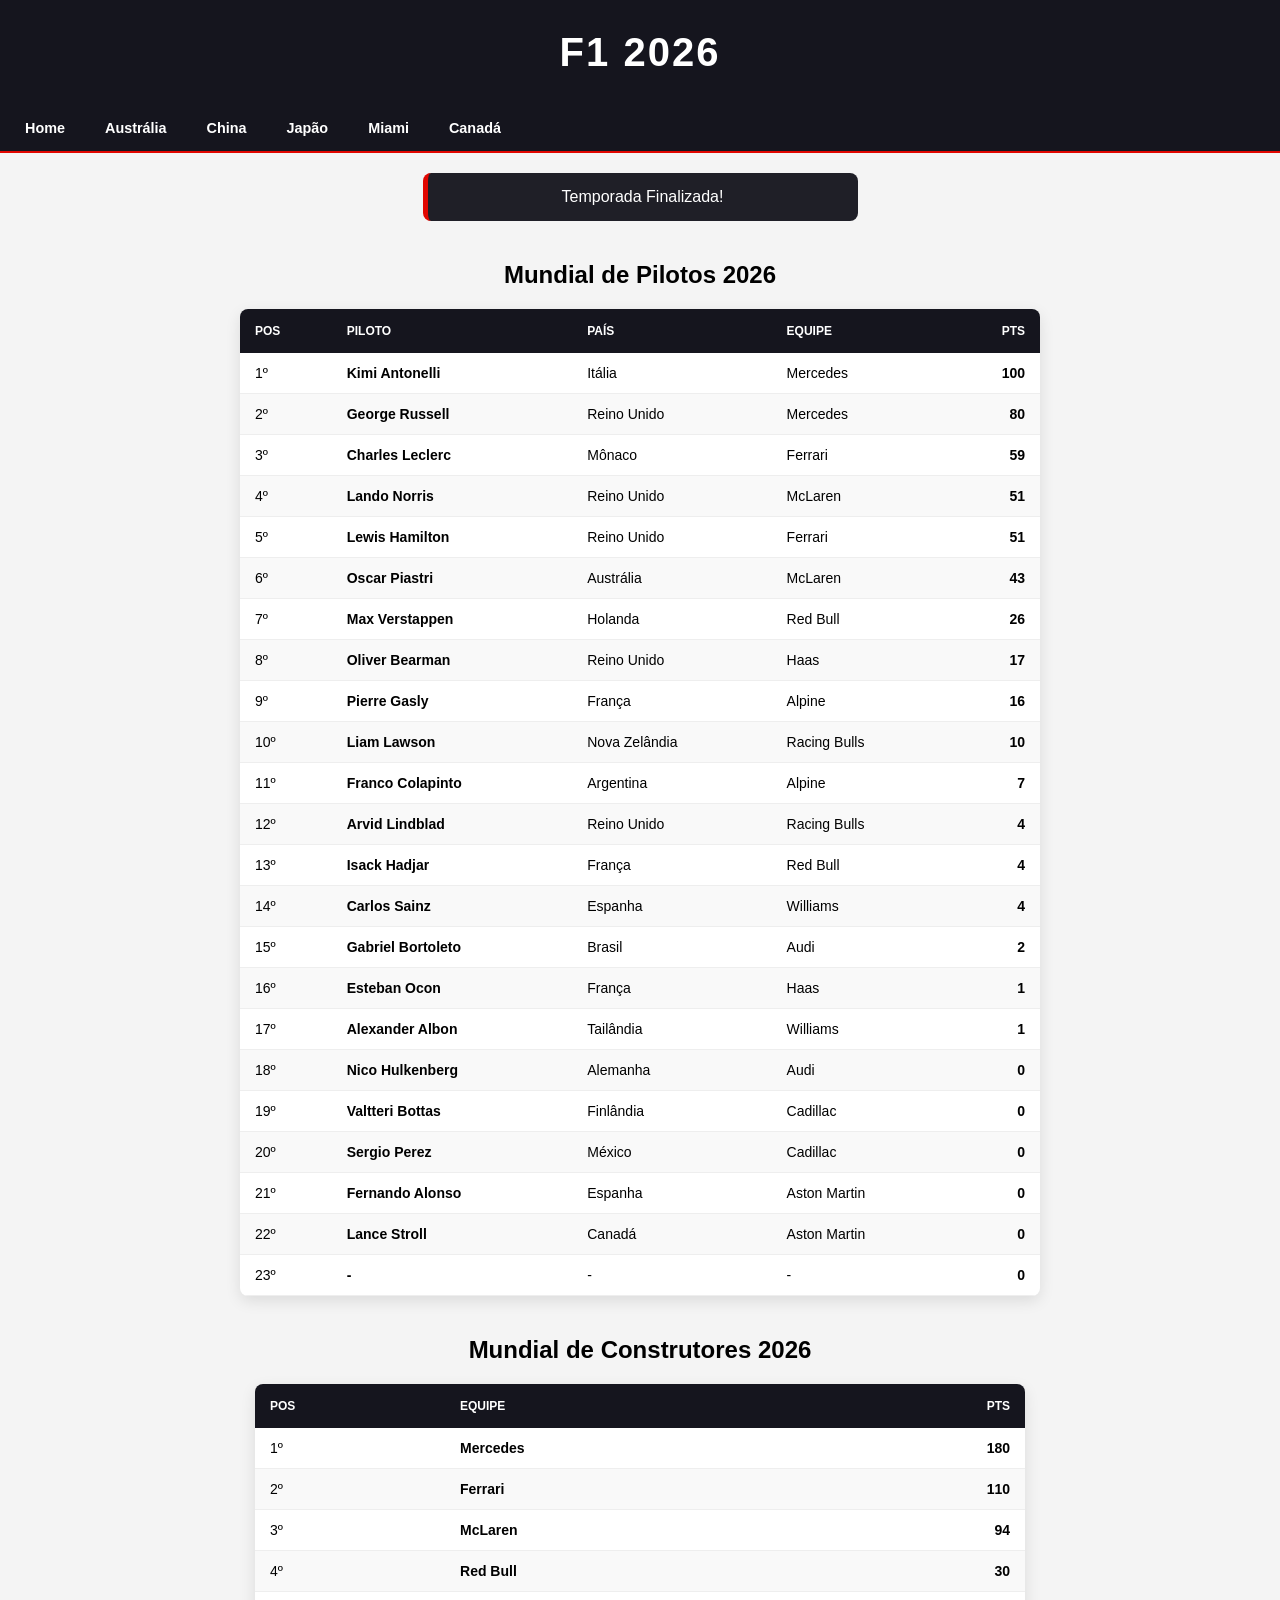
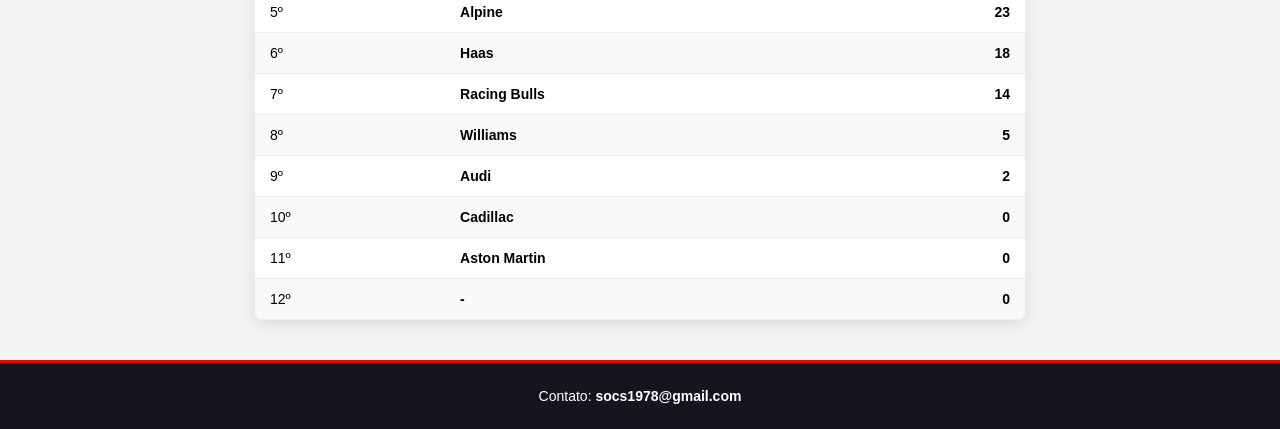
==== index.html @ dd4abb07 "Add files via upload" ====
<!DOCTYPE html>
<html lang="pt-br">
<head>
    <meta charset="UTF-8">
    <meta name="viewport" content="width=device-width, initial-scale=1.0">
    <title>Classificação Geral - F1 2026</title> <!-- "Classificação" ativa a soma geral no script -->
    <link rel="stylesheet" href="css/estilo.css">
</head>
<body>

<header>
    <h1>F1 2026</h1>
</header>

<nav class="menu-etapas">
    <div class="scroll-container">
        <a href="index.html" class="active">Home</a>
        <!-- Repare no formato: etapa.html?gp=NOME_EXATO_DO_GP -->
        <a href="etapa.html?gp=Austrália">Austrália</a>
        <a href="etapa.html?gp=China">China</a>
        <a href="etapa.html?gp=Japão">Japão</a>
        <a href="etapa.html?gp=Miami">Miami</a>
        <a href="etapa.html?gp=Canadá">Canadá</a>
    </div>
</nav>
<div id="countdown-container" class="countdown-box">
    <!-- O JS preencherá aqui -->
</div>

<div class="standings-container">
    <h2 style="text-align: center;">Mundial de Pilotos 2026</h2>
    <table id="tabela-pilotos">
        <thead>
            <tr>
                <th>Pos</th>
                <th>Piloto</th>
                <th>País</th> <!-- Alterado de Nacionalidade para País -->
                <th>Equipe</th>
                <th style="text-align: right;">PTS</th>
            </tr>
        </thead>
    

        <tbody id="corpo-tabela">
            <!-- Gerado dinamicamente pelo script.js -->
        </tbody>
    </table>
    <div class="standings-container">
    <h2 style="text-align: center;">Mundial de Construtores 2026</h2>
    <table id="tabela-construtores">
        <thead>
            <tr>
                <th>Pos</th>
                <th>Equipe</th>
                <th style="text-align: right;">PTS</th>
            </tr>
        </thead>
        <tbody id="corpo-tabela-construtores">
            <!-- Gerado dinamicamente pelo script.js -->
        </tbody>
    </table>
</div>
    
</div>

<!-- Scripts na pasta js/ -->
<script src="js/dados-corridas.js"></script>
<script src="js/script.js"></script>
<script src="js/countdown.js"></script>
<footer class="rodape-site">
    <div class="rodape-conteudo">
        
        <p>Contato: <strong>socs1978@gmail.com</strong></p>
        
    </div>
</footer>

</body>
</html>
---- css/estilo.css ----
/* estilo.css */
body {
    margin: 0;
    font-family: 'Segoe UI', Arial, sans-serif;
    background-color: #f4f4f4;
}

header {
    background-color: #15151e;
    color: white;
    padding: 30px 15px;
    text-align: center;
}

.countdown-box {
    background: #1f1f27;
    color: white;
    text-align: center;
    padding: 15px;
    border-radius: 8px;
    margin: 20px auto;
    max-width: 400px;
    border-left: 5px solid #e10600;
    font-family: 'Titillium Web', sans-serif;
}

.timer span {
    font-size: 1.5rem;
    font-weight: bold;
    margin: 0 5px;
    color: #e10600;
}

.proximo-alerta {
    text-transform: uppercase;
    font-size: 0.8rem;
    letter-spacing: 1px;
    margin-bottom: 5px;
}


.menu-etapas {
    background-color: #15151e; /* Tom oficial F1 */
    padding: 10px 0;
    border-bottom: 2px solid #e10600;
}

.scroll-container {
    display: flex;
    overflow-x: auto;
    white-space: nowrap;
    padding: 0 15px;
    gap: 20px;
    scrollbar-width: thin; /* Para Firefox */
}

/* Estilo da barra de rolagem para Chrome/Edge */
.scroll-container::-webkit-scrollbar {
    height: 4px;
}

.scroll-container::-webkit-scrollbar-thumb {
    background: #e10600;
    border-radius: 10px;
}

.menu-etapas a {
    color: white;
    text-decoration: none;
    font-family: sans-serif;
    font-size: 0.9rem;
    font-weight: bold;
    padding: 5px 10px;
    transition: 0.3s;
}

.menu-etapas a:hover {
    color: #e10600;
    background: rgba(255, 255, 255, 0.1);
    border-radius: 5px;
}


h1 {
    margin: 0;
    font-size: clamp(1.8rem, 8vw, 2.5rem); /* Fonte diminui em telas menores */
    letter-spacing: 2px;
    text-transform: uppercase;
}

.menu-f1 {
    background-color: #e10600;
    padding: 10px 0;
    box-shadow: 0 4px 6px rgba(0,0,0,0.1);
    position: sticky; /* O menu gruda no topo ao rolar */
    top: 0;
    z-index: 1000;
}

.menu-f1 ul {
    list-style: none;
    margin: 0;
    padding: 0 10px;
    display: flex;
    justify-content: center;
    flex-wrap: wrap; /* Essencial para smartphones */
    gap: 15px;
}

.menu-f1 a {
    color: white;
    text-decoration: none;
    font-weight: bold;
    font-size: 13px;
    text-transform: uppercase;
    display: inline-block;
    padding: 8px 4px;
    transition: 0.3s;
}

/* Tabela de Classificação */
.standings-container {
    max-width: 800px;
    margin: 40px auto;
    padding: 0 15px;
}

table {
    width: 100%;
    border-collapse: collapse;
    background: white;
    box-shadow: 0 5px 15px rgba(0,0,0,0.1);
    border-radius: 8px;
    overflow: hidden;
}

th {
    background-color: #15151e;
    color: white;
    text-transform: uppercase;
    font-size: 12px;
    padding: 15px;
    text-align: left;
}

td {
    padding: 12px 15px;
    border-bottom: 1px solid #eee;
    font-size: 14px;
}

tr:nth-child(even) { background-color: #f9f9f9; }
tr:hover { background-color: #f1f1f1; }

.pos { font-weight: bold; width: 50px; }
.pts { font-weight: bold; text-align: right; color: #e10600; }

@media (max-width: 480px) {
    th:nth-child(3), td:nth-child(3) { display: none; } /* Esconde equipe no celular */
}


/* Ajustes específicos para Celulares (telas menores que 600px) */
@media (max-width: 600px) {
    .menu-f1 ul {
        gap: 10px; /* Diminui o espaço entre links */
    }

    .menu-f1 a {
        font-size: 11px; /* Letra menor no celular */
        padding: 10px 5px; /* Área de toque maior */
    }
}

.rodape-site {
    background-color: #15151e; /* Preto padrão F1 */
    color: white;
    text-align: center;
    padding: 20px 0;
    margin-top: 40px;
    border-top: 3px solid #e10600; /* Linha vermelha detalhe F1 */
    font-family: sans-serif;
}

.rodape-conteudo p {
    margin: 5px 0;
    font-size: 14px;
}

.redes-sociais a {
    color: #e10600;
    text-decoration: none;
    margin: 0 5px;
    font-weight: bold;
}

.redes-sociais a:hover {
    text-decoration: underline;
}
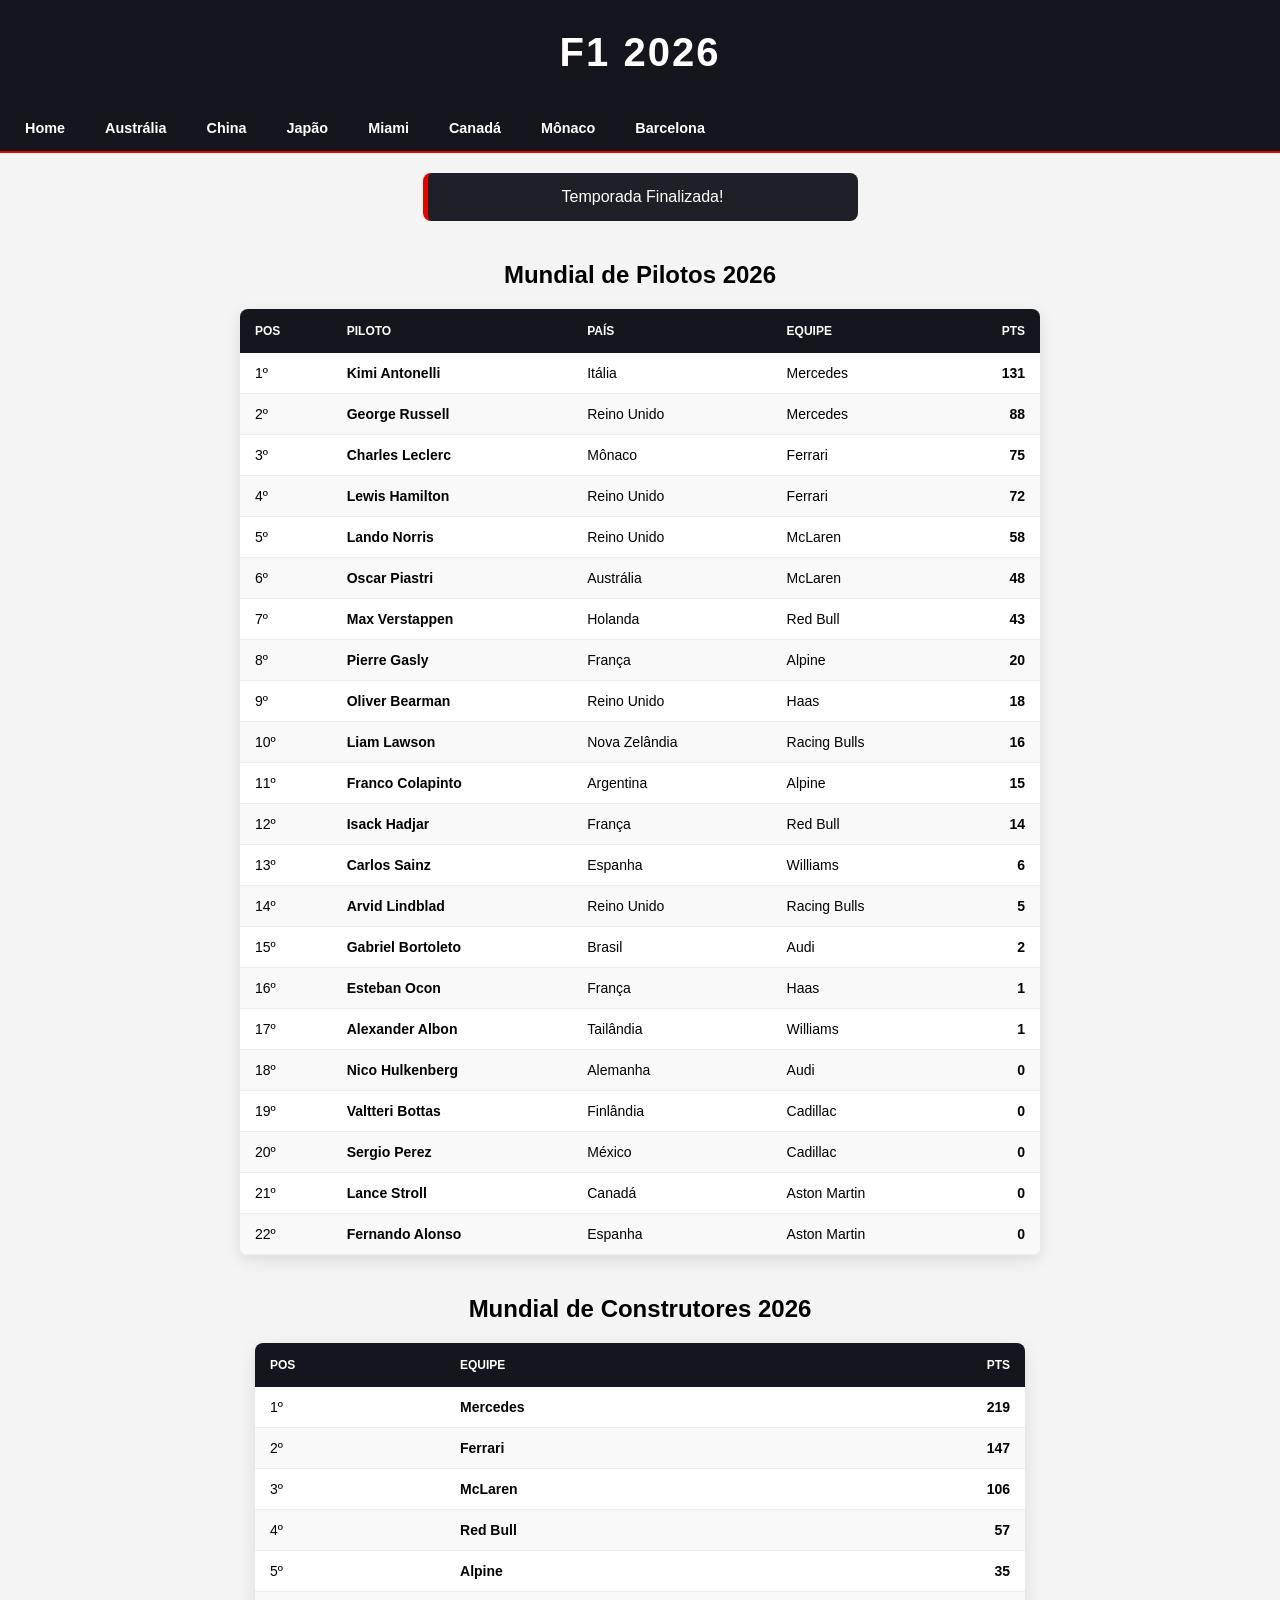
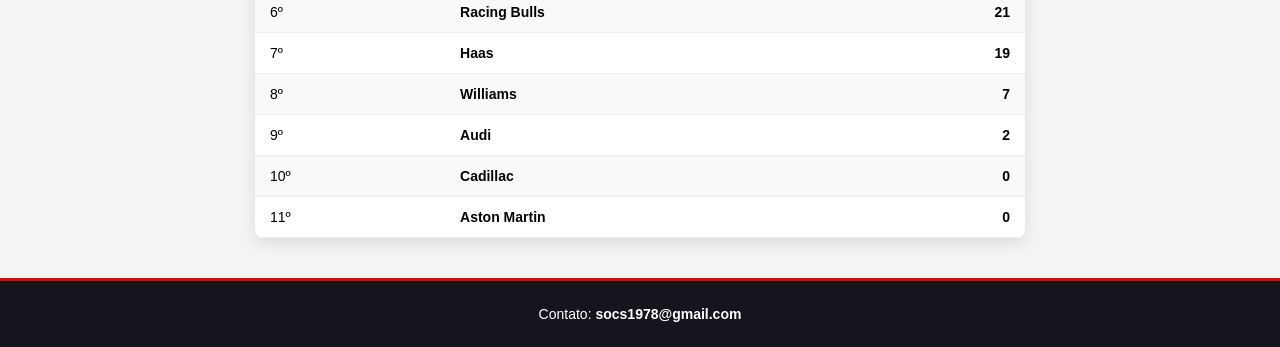
==== commit 6f47393e: "Add files via upload" ====
--- a/index.html
+++ b/index.html
@@ -21,6 +21,8 @@
         <a href="etapa.html?gp=Japão">Japão</a>
         <a href="etapa.html?gp=Miami">Miami</a>
         <a href="etapa.html?gp=Canadá">Canadá</a>
+        <a href="etapa.html?gp=Mônaco">Mônaco</a>
+        <a href="etapa.html?gp=Barcelona">Barcelona</a>
     </div>
 </nav>
 <div id="countdown-container" class="countdown-box">
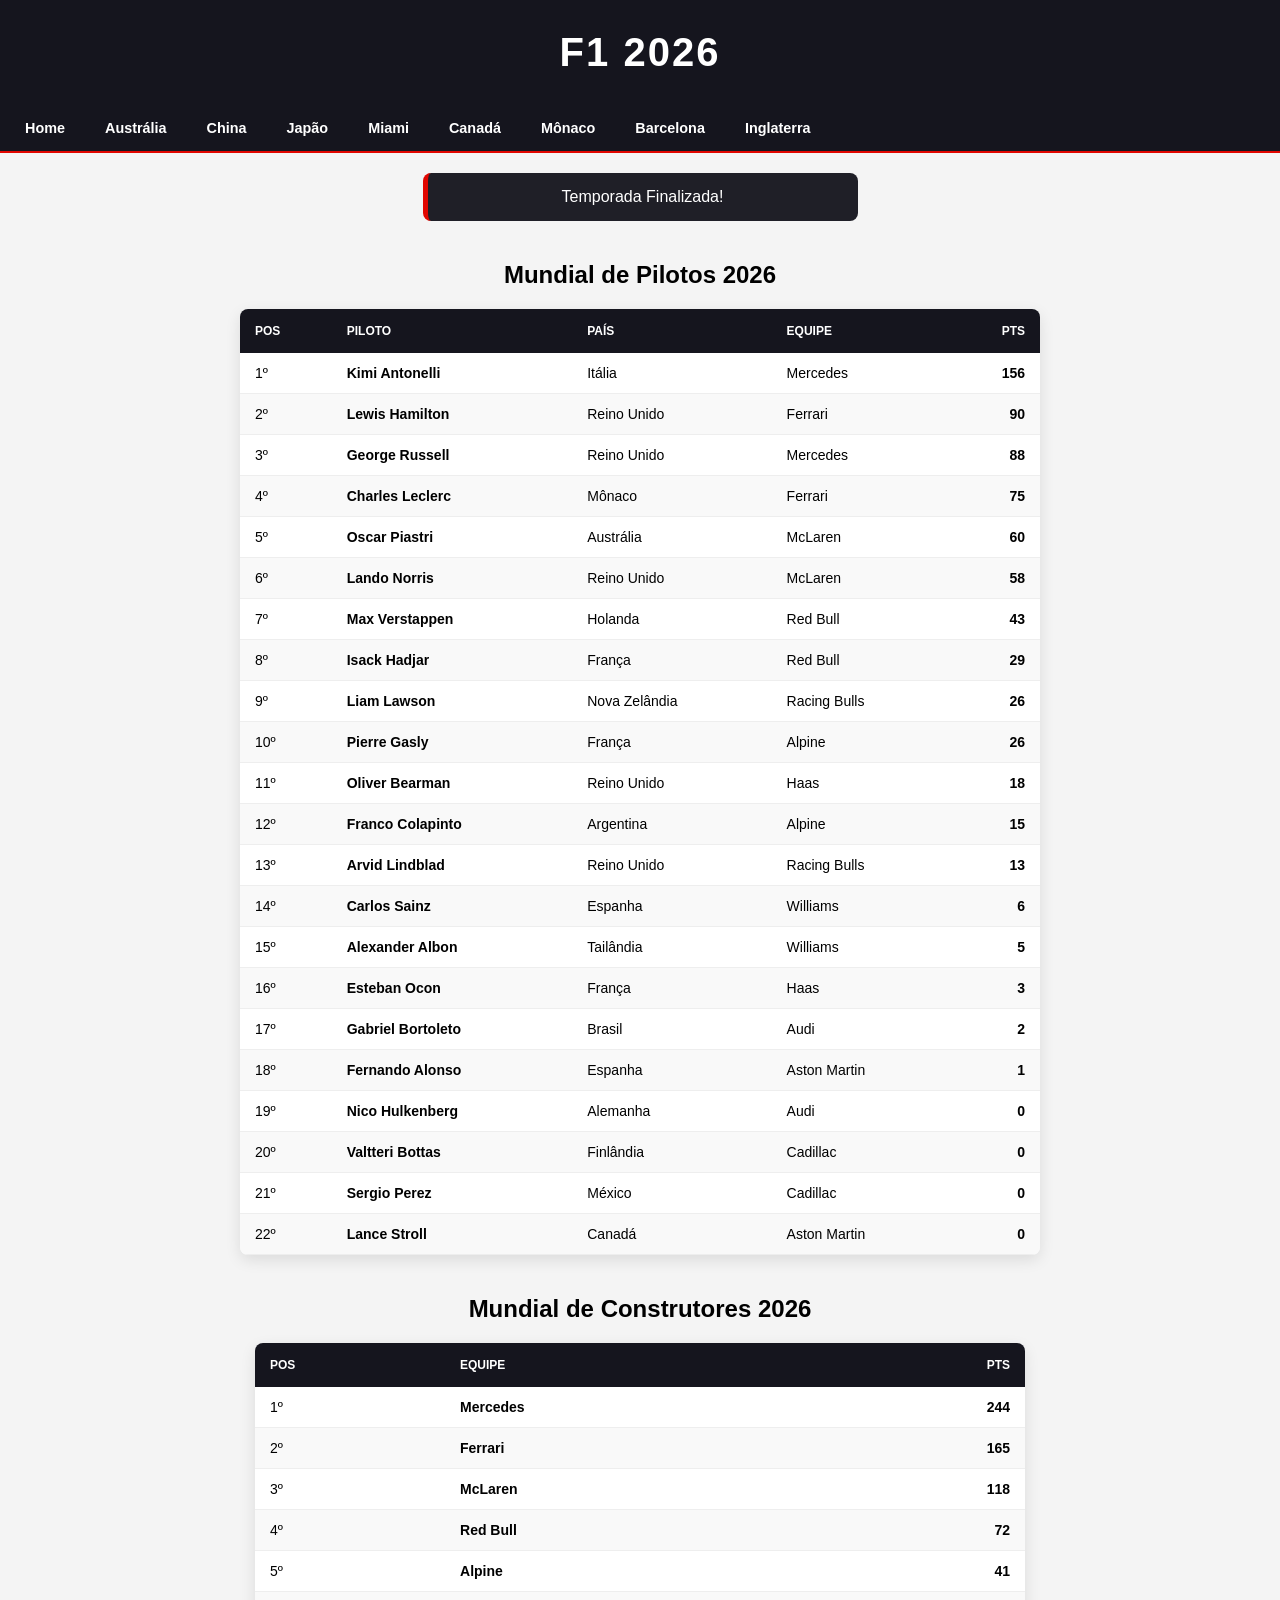
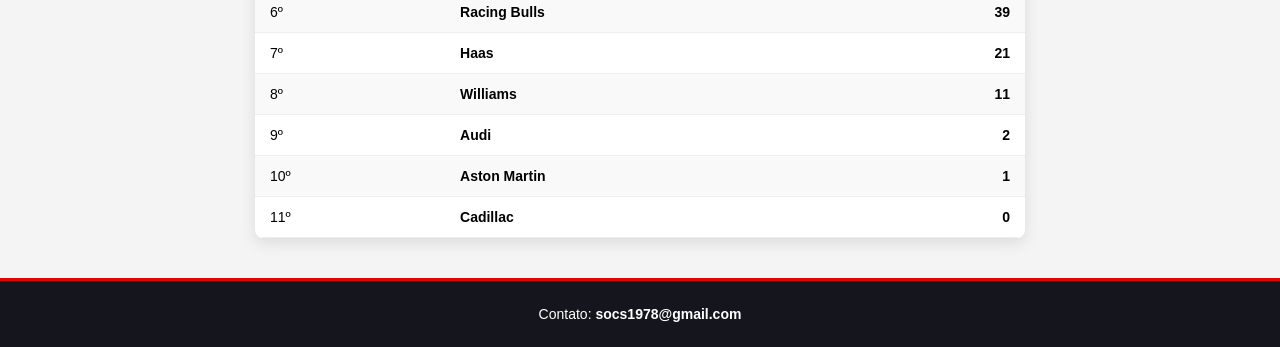
==== commit 1747e90b: "Add files via upload" ====
--- a/index.html
+++ b/index.html
@@ -23,6 +23,7 @@
         <a href="etapa.html?gp=Canadá">Canadá</a>
         <a href="etapa.html?gp=Mônaco">Mônaco</a>
         <a href="etapa.html?gp=Barcelona">Barcelona</a>
+        <a href="etapa.html?gp=Barcelona">Inglaterra</a>
     </div>
 </nav>
 <div id="countdown-container" class="countdown-box">
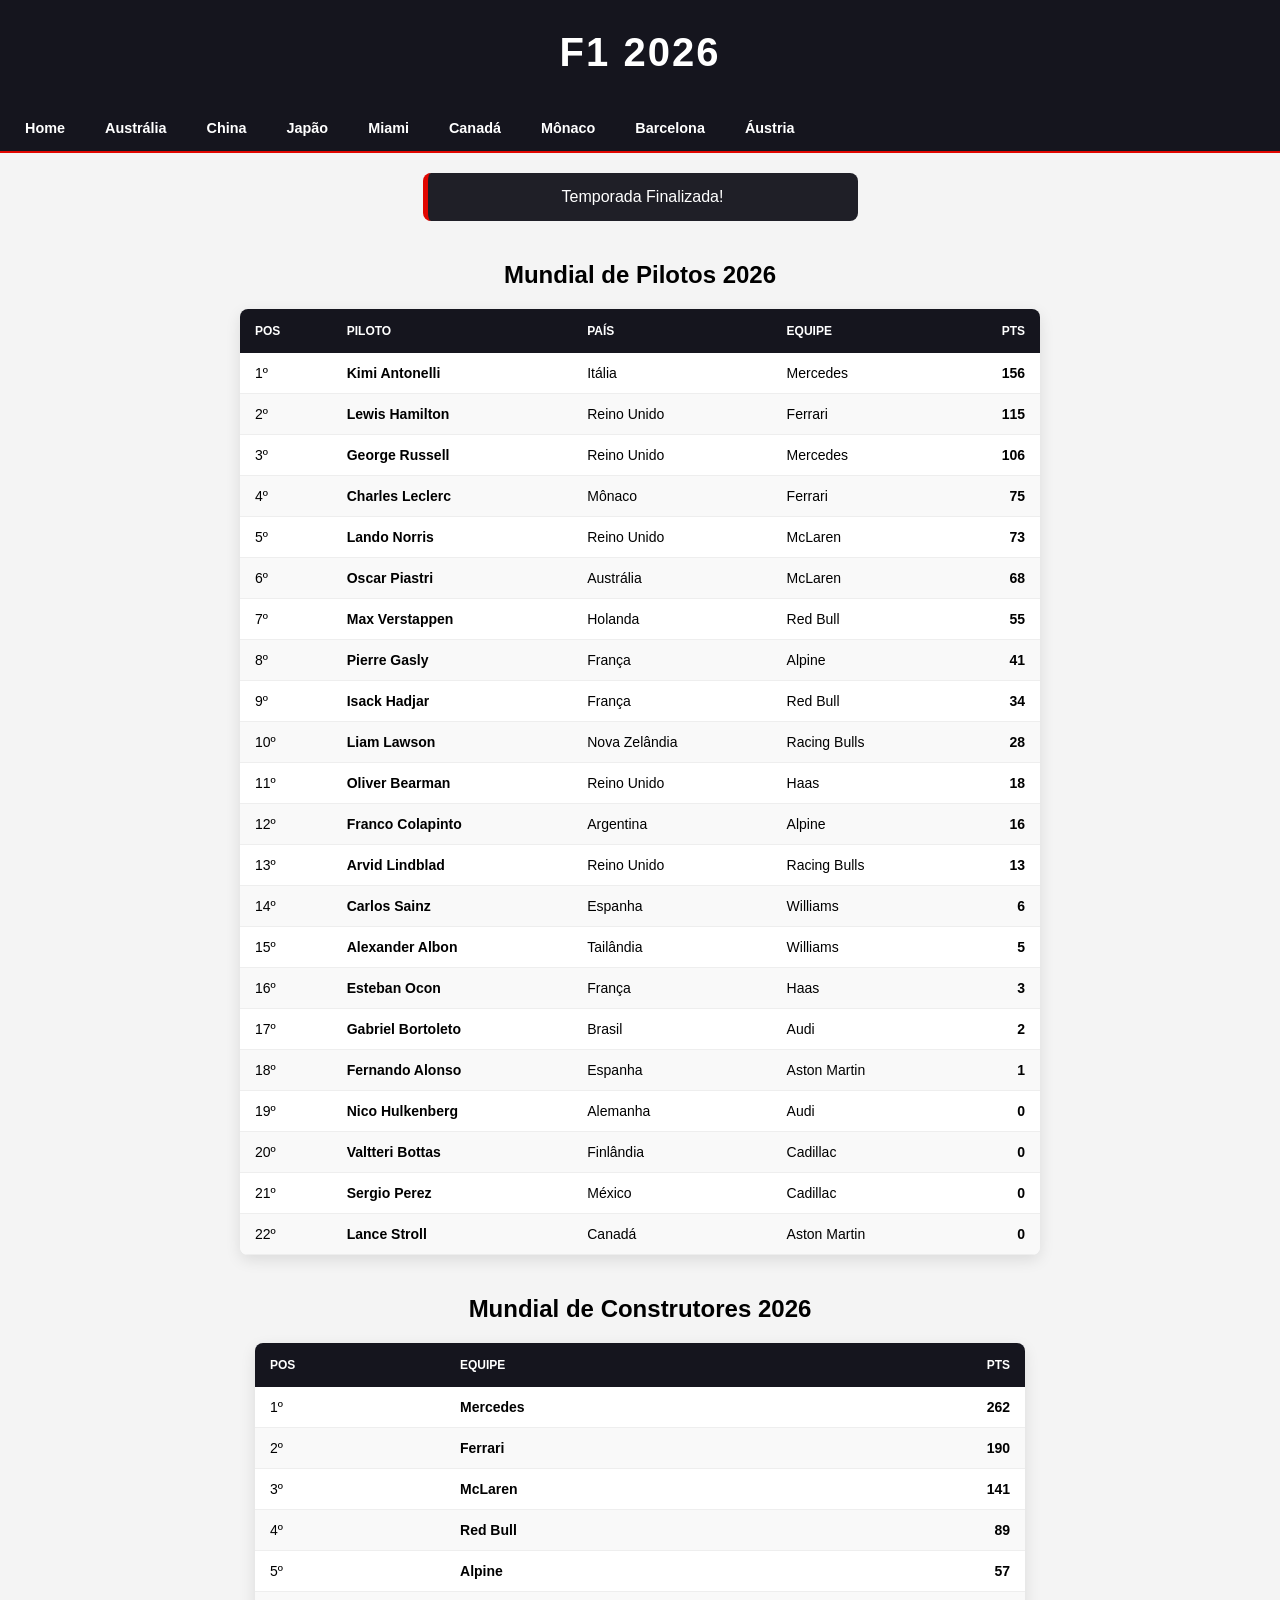
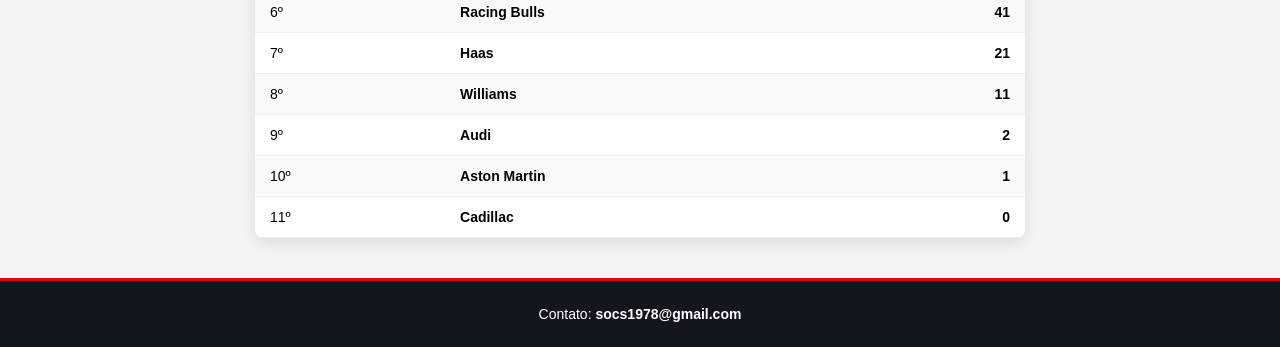
==== commit e8c1ad96: "Add files via upload" ====
--- a/index.html
+++ b/index.html
@@ -23,7 +23,7 @@
         <a href="etapa.html?gp=Canadá">Canadá</a>
         <a href="etapa.html?gp=Mônaco">Mônaco</a>
         <a href="etapa.html?gp=Barcelona">Barcelona</a>
-        <a href="etapa.html?gp=Barcelona">Inglaterra</a>
+        <a href="etapa.html?gp=Áustria">Áustria</a>
     </div>
 </nav>
 <div id="countdown-container" class="countdown-box">
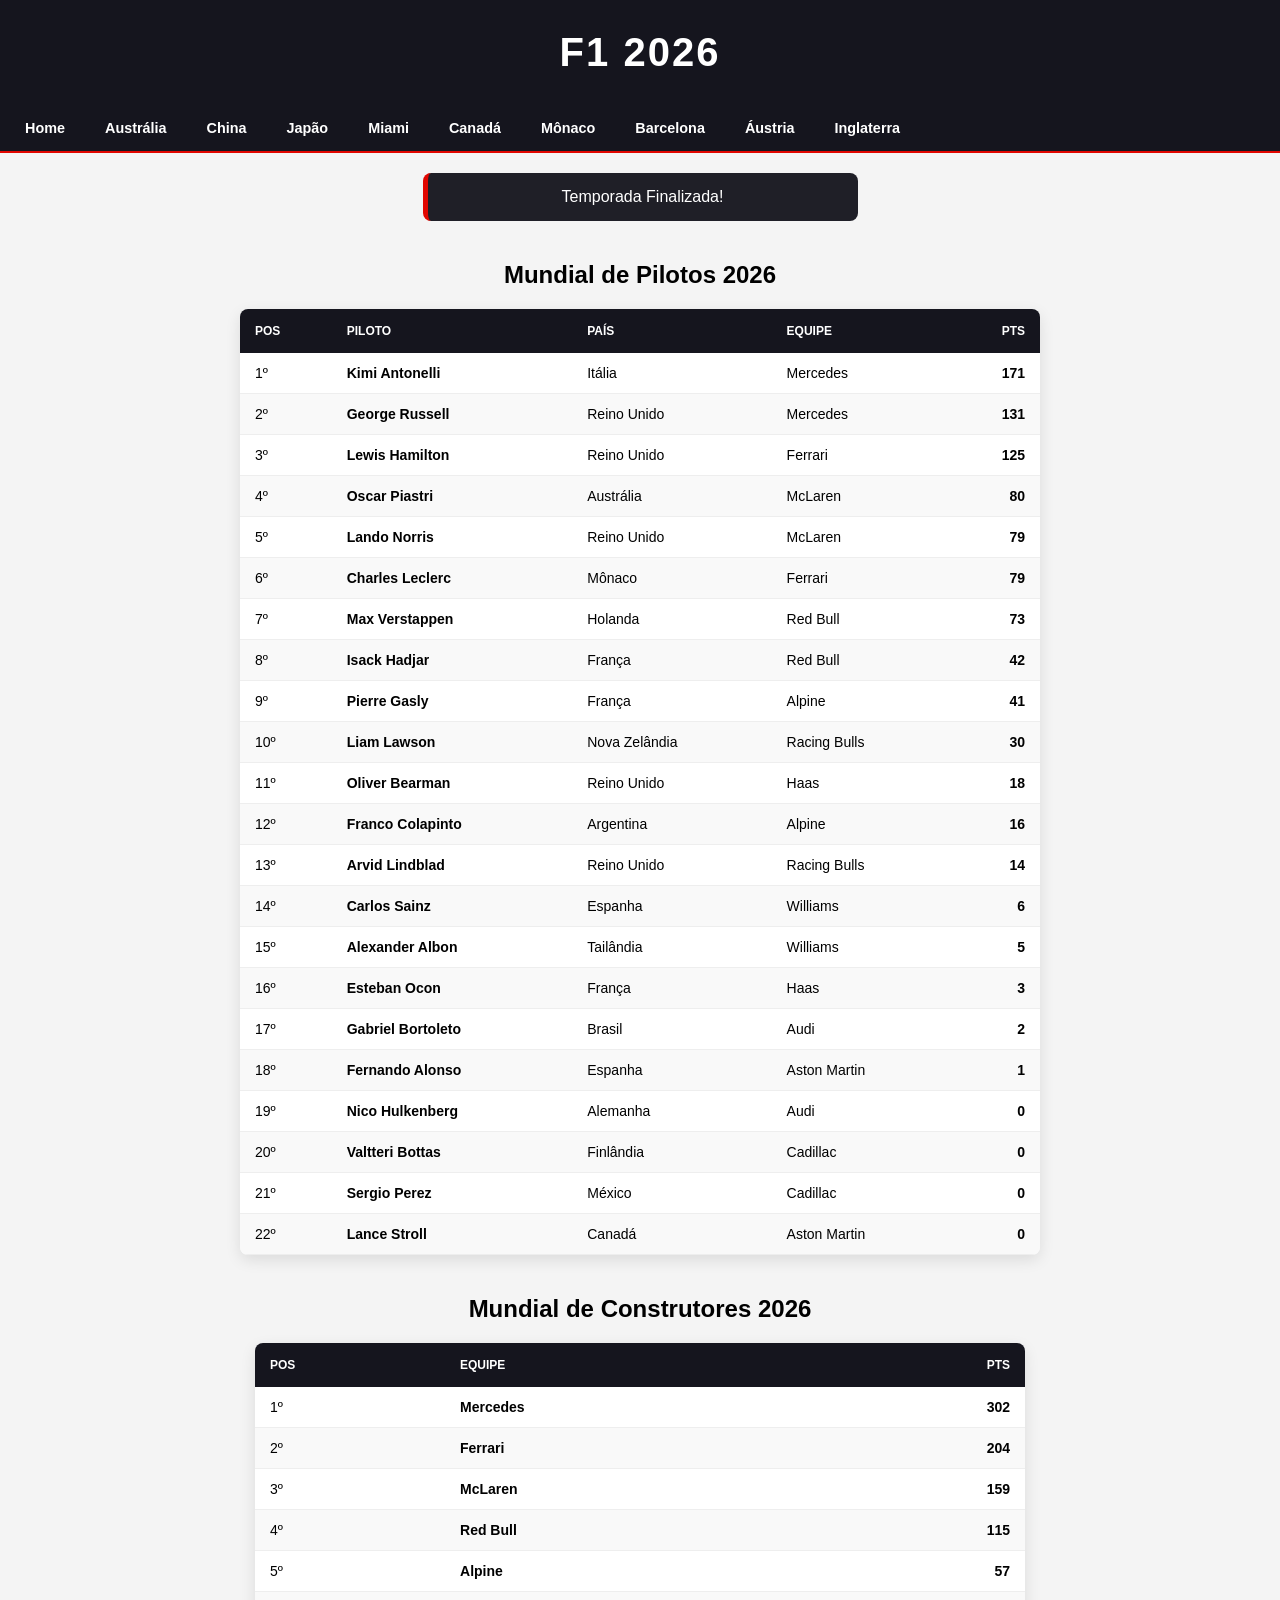
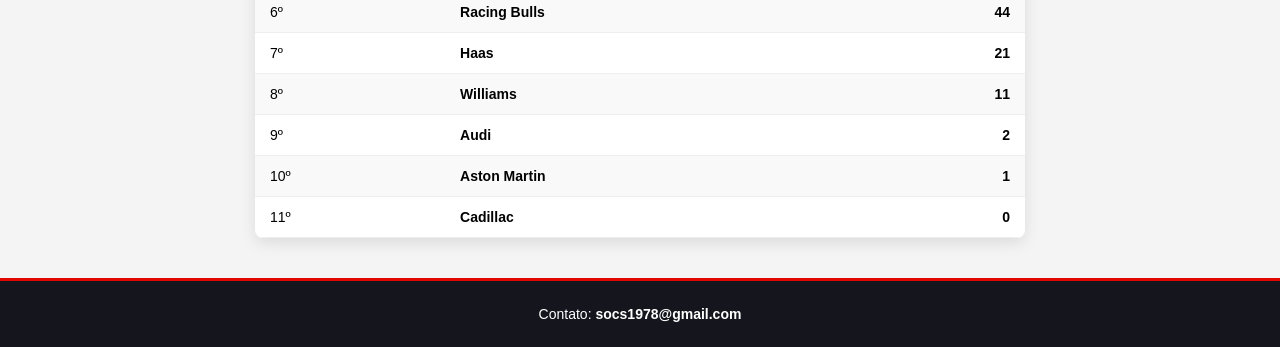
==== commit 54382f63: "Add files via upload" ====
--- a/index.html
+++ b/index.html
@@ -24,6 +24,7 @@
         <a href="etapa.html?gp=Mônaco">Mônaco</a>
         <a href="etapa.html?gp=Barcelona">Barcelona</a>
         <a href="etapa.html?gp=Áustria">Áustria</a>
+        <a href="etapa.html?gp=Inglaterra">Inglaterra</a>
     </div>
 </nav>
 <div id="countdown-container" class="countdown-box">
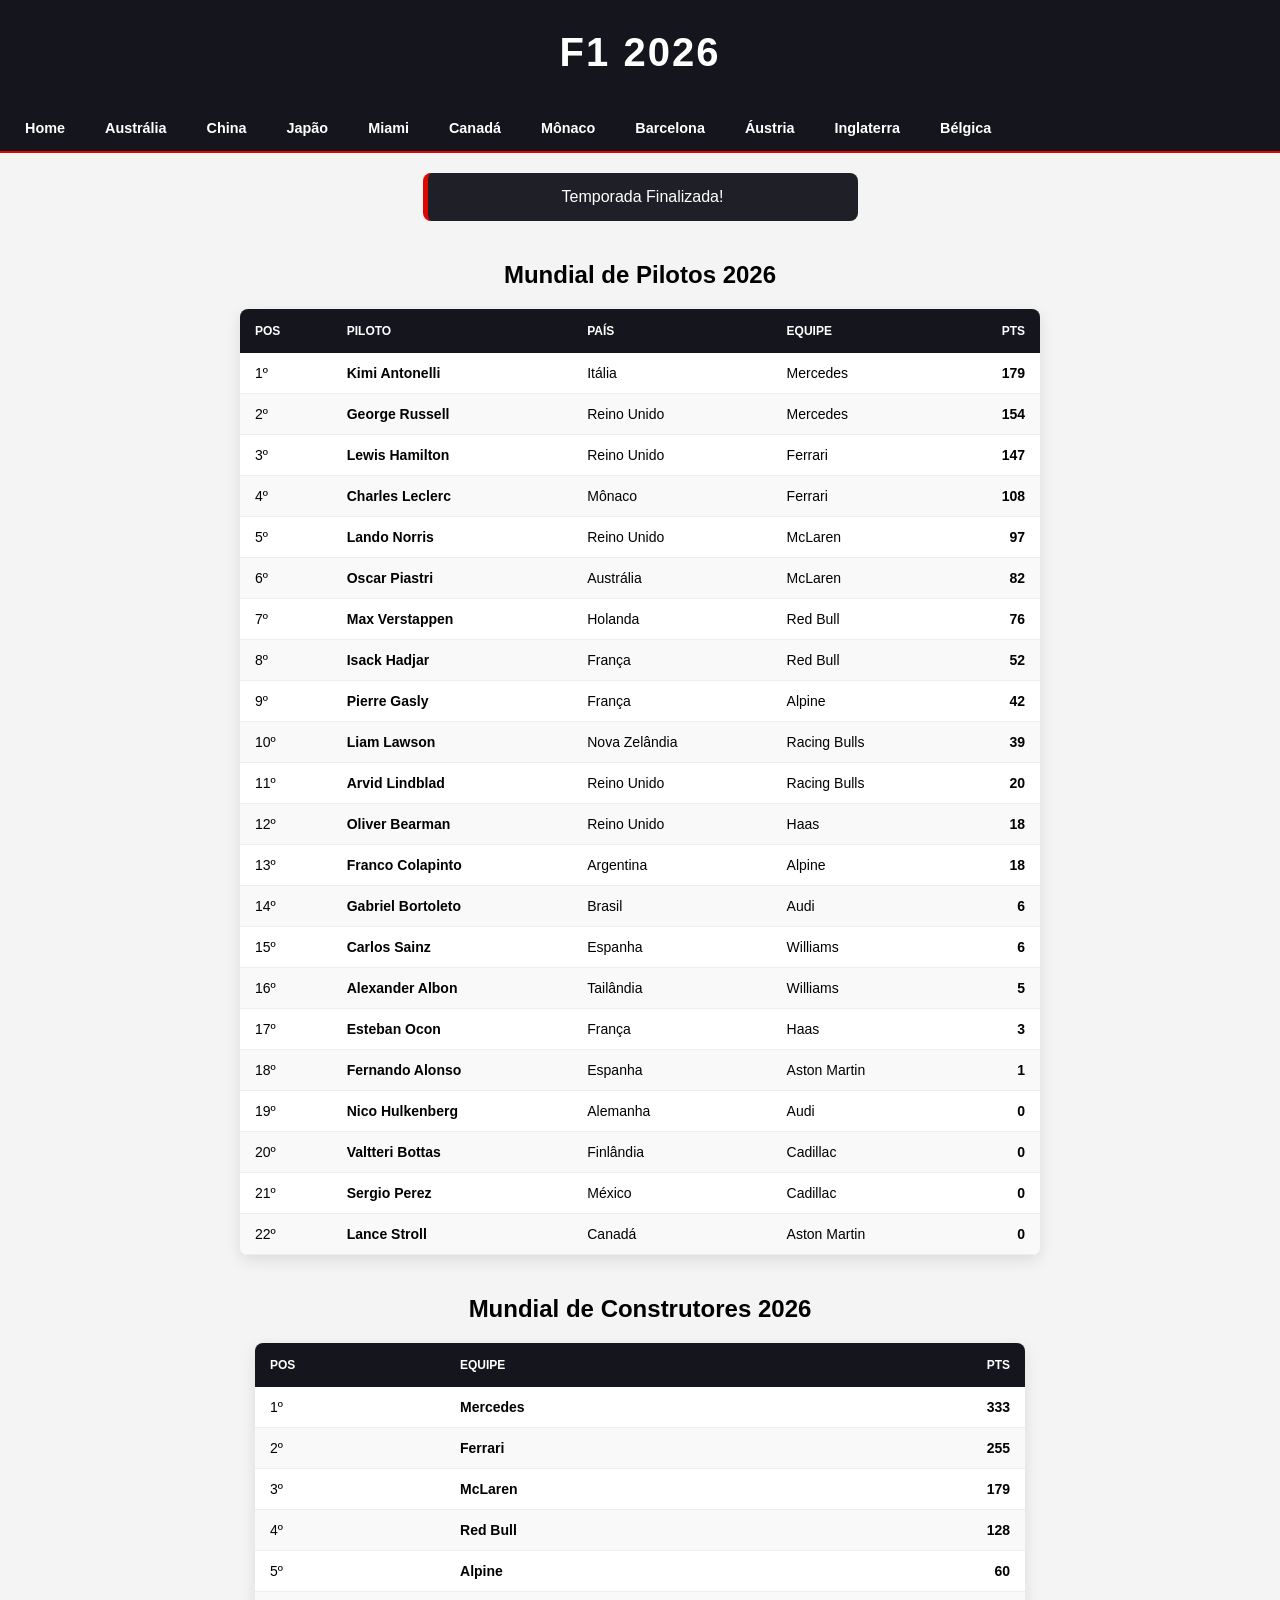
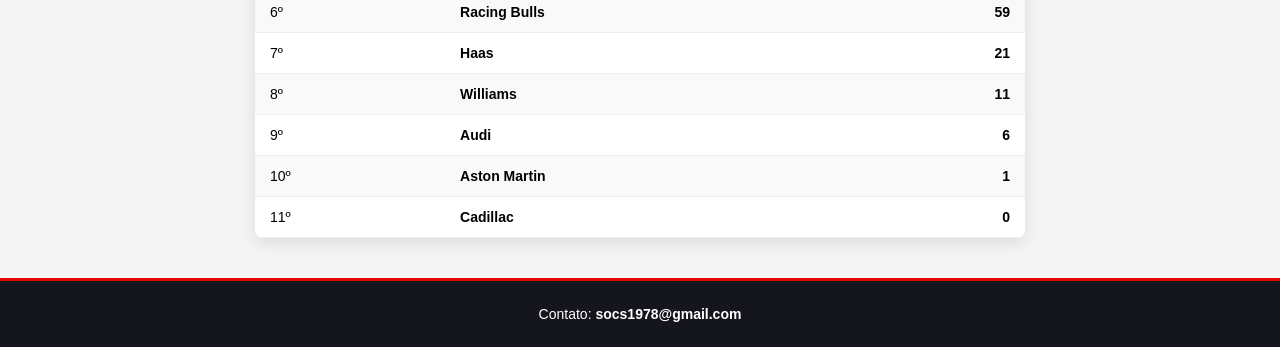
==== commit c69b3eb9: "Add files via upload" ====
--- a/index.html
+++ b/index.html
@@ -25,6 +25,7 @@
         <a href="etapa.html?gp=Barcelona">Barcelona</a>
         <a href="etapa.html?gp=Áustria">Áustria</a>
         <a href="etapa.html?gp=Inglaterra">Inglaterra</a>
+        <a href="etapa.html?gp=Inglaterra">Bélgica</a>
     </div>
 </nav>
 <div id="countdown-container" class="countdown-box">
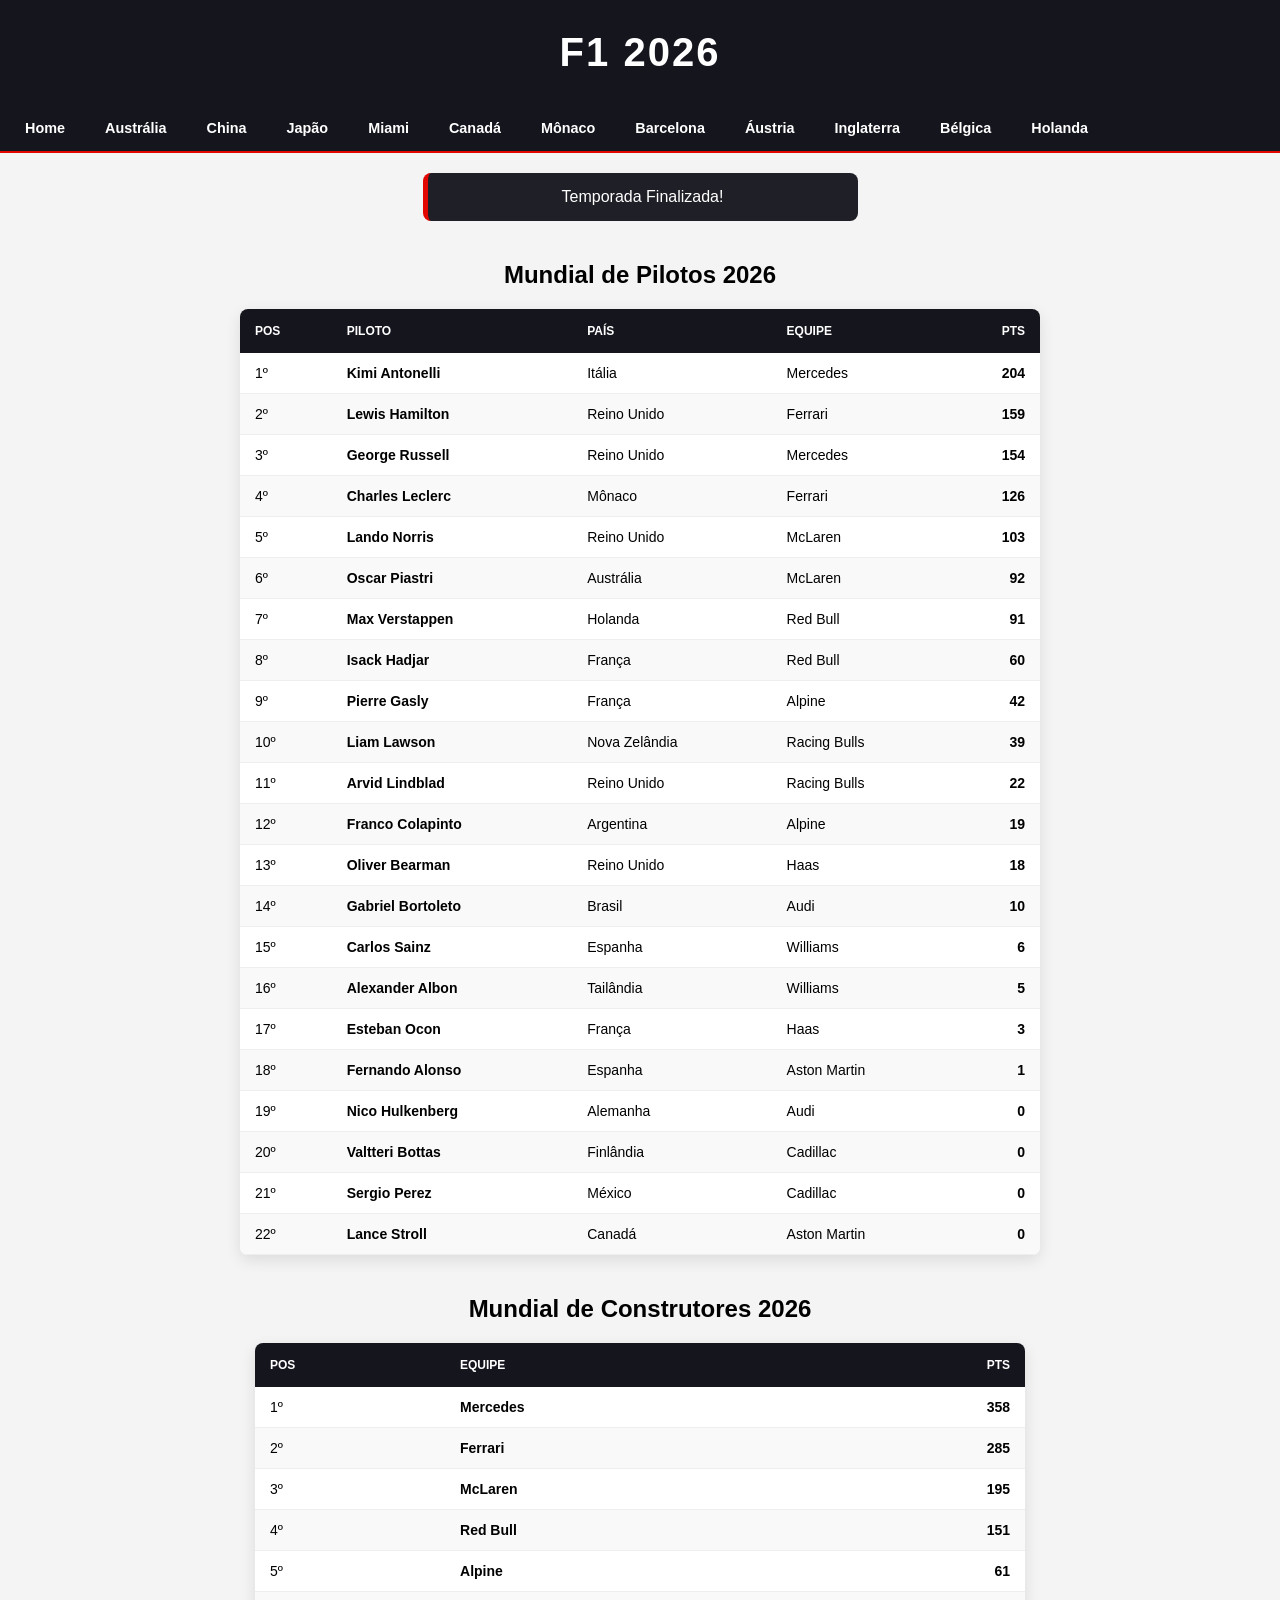
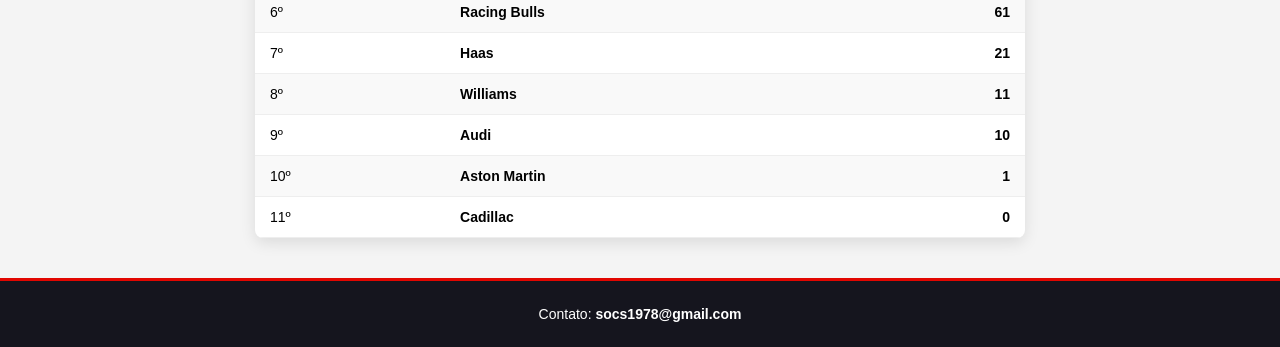
==== commit 7c008752: "Add files via upload" ====
--- a/index.html
+++ b/index.html
@@ -26,6 +26,7 @@
         <a href="etapa.html?gp=Áustria">Áustria</a>
         <a href="etapa.html?gp=Inglaterra">Inglaterra</a>
         <a href="etapa.html?gp=Inglaterra">Bélgica</a>
+        <a href="etapa.html?gp=Holanda">Holanda</a>
     </div>
 </nav>
 <div id="countdown-container" class="countdown-box">
